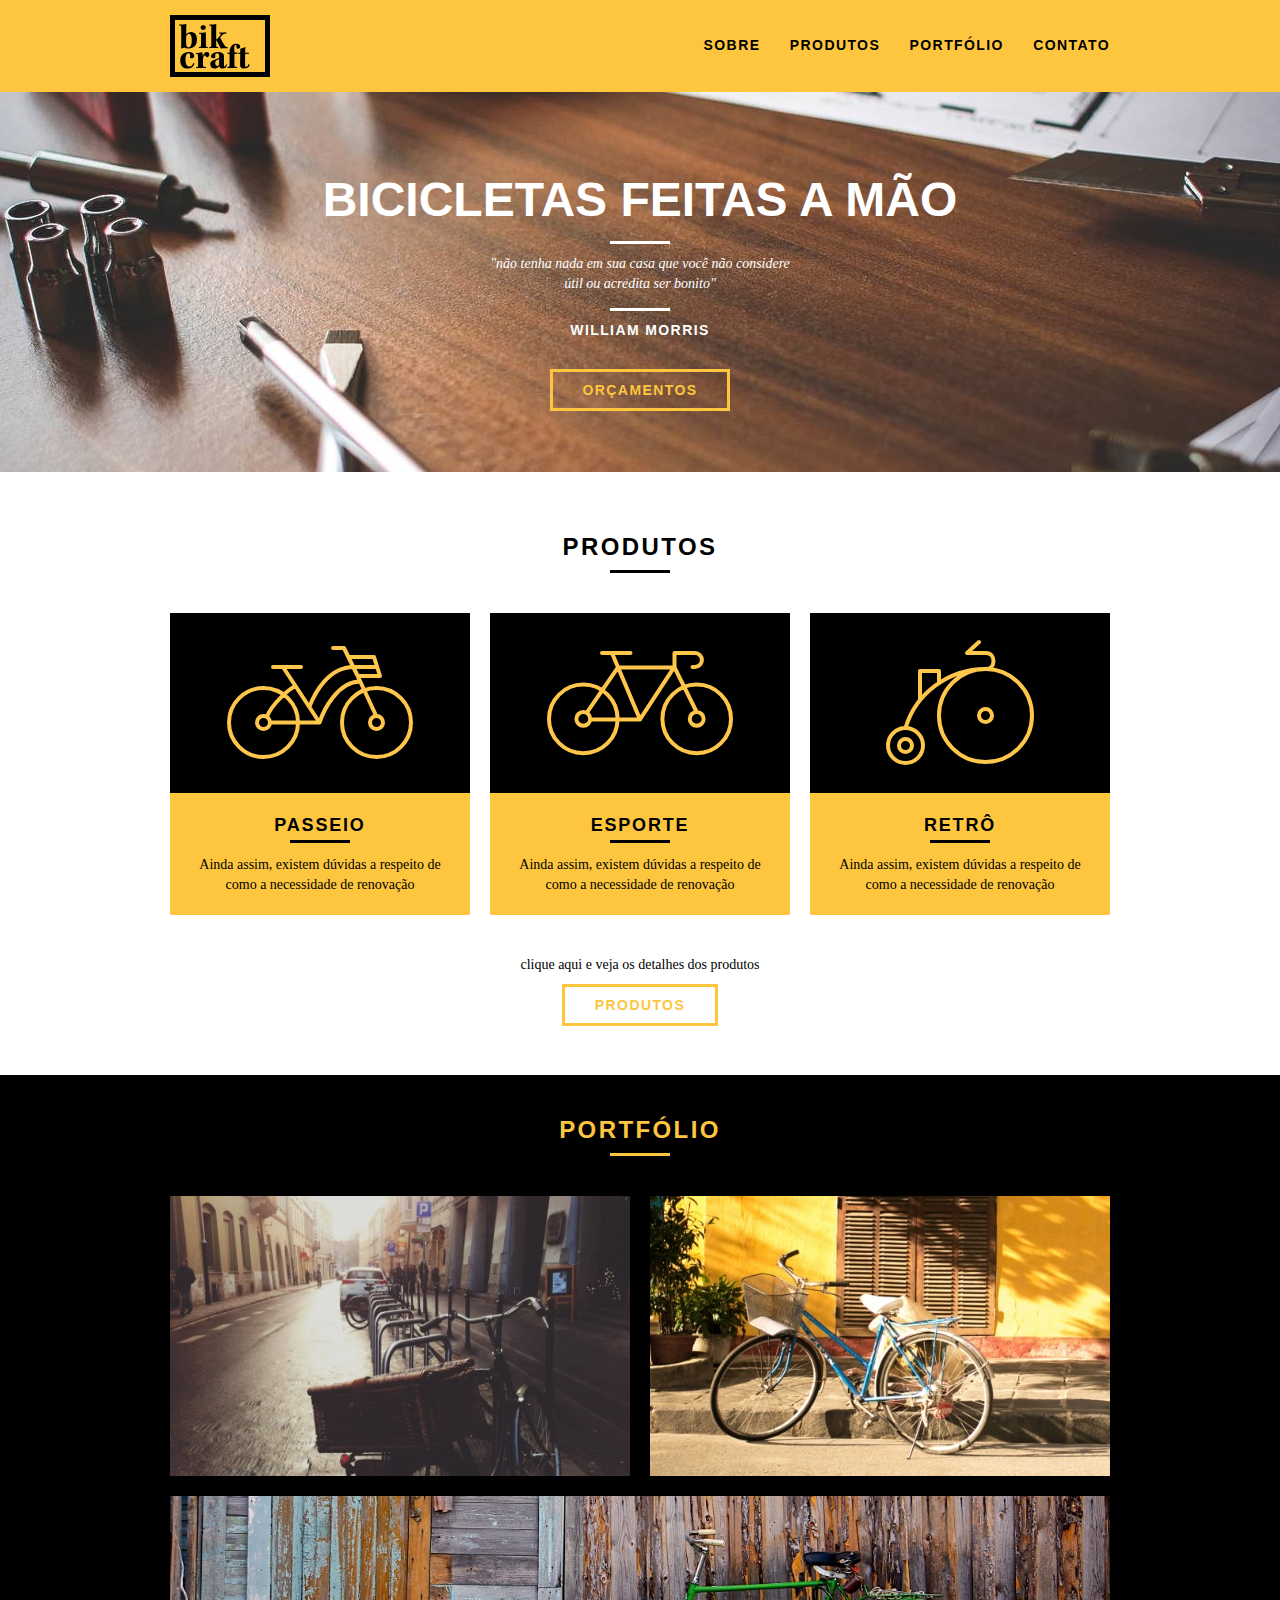
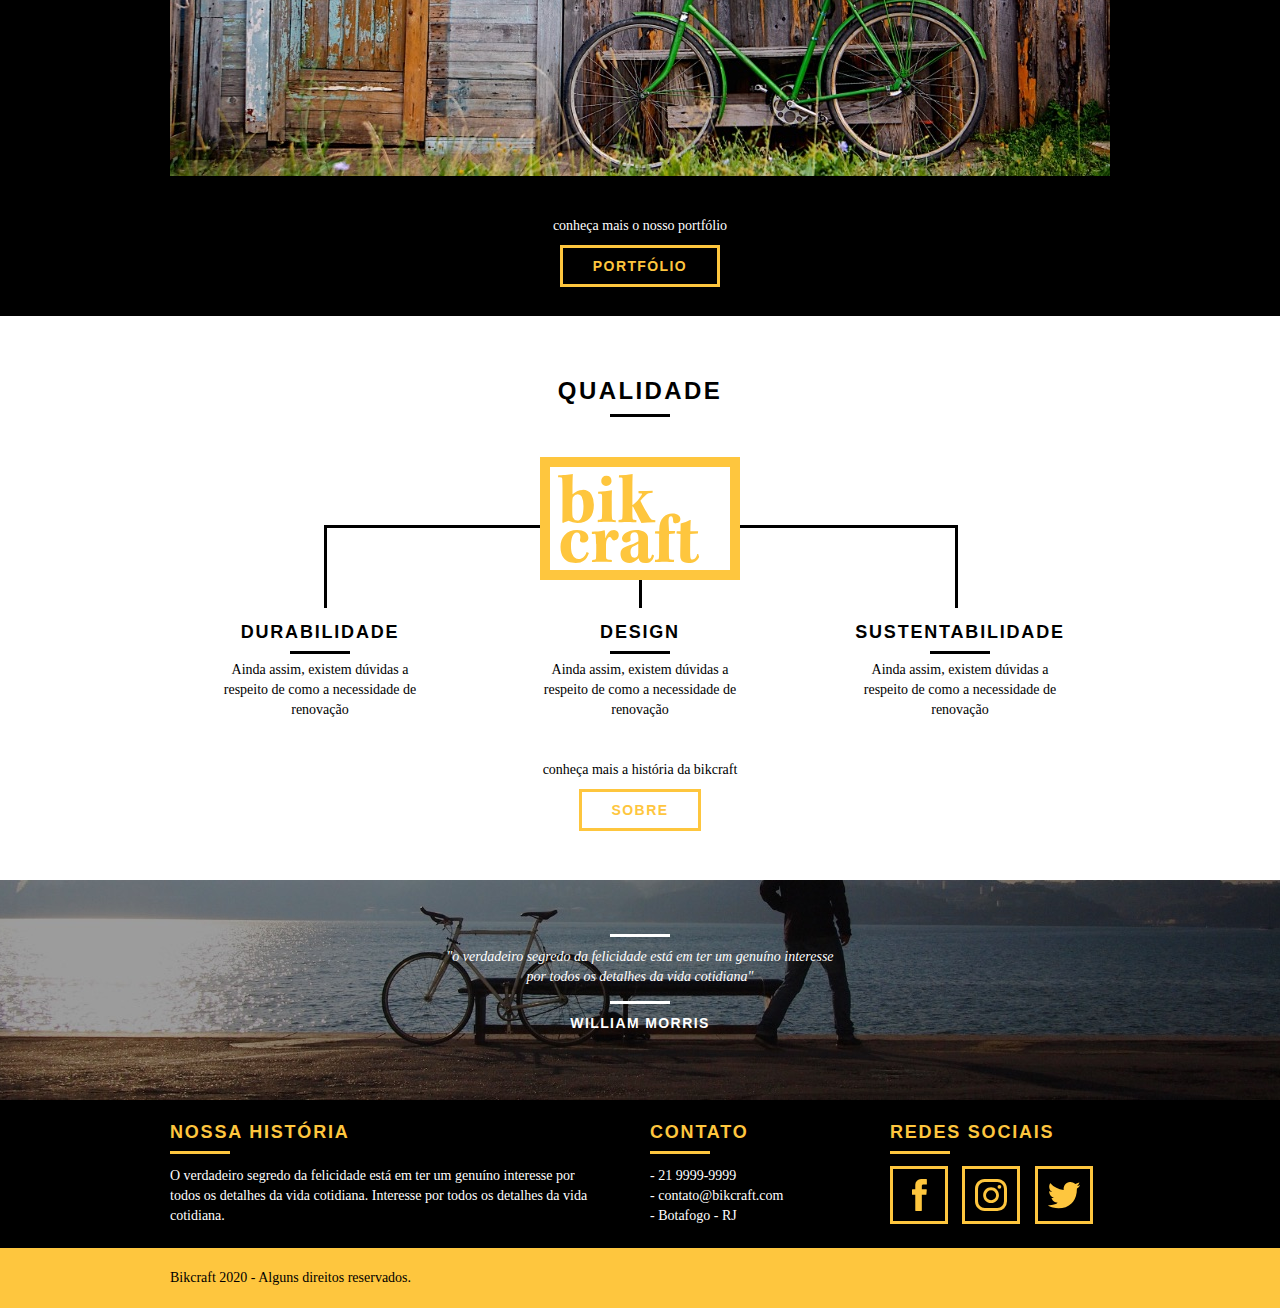
==== index.html @ 092bd644 "Create contato.html" ====
<!DOCTYPE html>
<html lang="pt-br">
	<head>
		<meta charset="utf-8" />
		<title>Bikcraft</title>
		<link rel="stylesheet" href="css/normalize.css"/>
		<link rel="stylesheet" href="css/reset.css" />
		<link rel="stylesheet" href="css/grid.css" />
		<link rel="stylesheet" href="css/style.css" />
		<link rel="stylesheet" href="css/responsivo.css"/>
	</head>
	<body>
		<!-- Header do Site -->
		<header class="header">
			<div class="container">
				<a href="index.html" class="grid-4">
					<img src="img/bikcraft.svg" alt="Bikcraft" />
				</a>
				<nav class="grid-12 header_menu">
					<ul>
						<li><a href="sobre.html">Sobre</a></li>
						<li><a href="produtos.html">Produtos</a></li>
						<li><a href="portfolio.html">Portfólio</a></li>
						<li><a href="contato.html">Contato</a></li>
					</ul>
				</nav>
			</div>
		</header>
		<!-- Introdução -->
		<section class="introducao">
			<div class="container">
				<h1>Bicicletas Feitas a Mão</h1>
				<blockquote class="quote-externo">
					<p>
						"não tenha nada em sua casa que você não considere útil ou acredita
						ser bonito"
					</p>
					<cite>WILLIAM MORRIS</cite>
				</blockquote>
				<a href="produtos.html" class="btn">Orçamentos</a>
			</div>
		</section>
		<!-- Produtos -->
		<section class="produtos container">
			<h2 class="subtitulo">Produtos</h2>
			<ul class="produtos_lista">
				<li class="grid-1-3">
					<div class="produtos_icone">
						<img src="img/produtos/passeio.svg" alt="Bikcraft Passeio" />
					</div>
					<h3>Passeio</h3>
					<p>
						Ainda assim, existem dúvidas a respeito de como a necessidade de
						renovação
					</p>
				</li>
				<li class="grid-1-3">
					<div class="produtos_icone">
						<img src="img/produtos/esporte.svg" alt="Bikcraft Esporte" />
					</div>
					<h3>Esporte</h3>
					<p>
						Ainda assim, existem dúvidas a respeito de como a necessidade de
						renovação
					</p>
				</li>
				<li class="grid-1-3">
					<div class="produtos_icone">
						<img src="img/produtos/retro.svg" alt="Bikcraft Retrô" />
					</div>
					<h3>Retrô</h3>
					<p>
						Ainda assim, existem dúvidas a respeito de como a necessidade de
						renovação
					</p>
				</li>
			</ul>
			<div class="call">
				<p>clique aqui e veja os detalhes dos produtos</p>
				<a href="produtos.html" class="btn btn-preto">Produtos</a>
			</div>
		</section>
		<!-- Portfolio -->
		<section class="portfolio">
			<div class="container">
				<h2 class="subtitulo">Portfólio</h2>
				<ul class="portfolio_lista">
					<li class="grid-8">
						<img src="/img/portfolio/retro.jpg" alt="Bicicleta Retrô" />
					</li>
					<li class="grid-8">
						<img src="/img/portfolio/passeio.jpg" alt="Bicicleta Passeio" />
					</li>
					<li class="grid-16">
						<img src="/img/portfolio/esporte.jpg" alt="Bicicleta Esporte" />
					</li>
				</ul>
			</div>
			<div class="call">
				<p>conheça mais o nosso portfólio</p>
				<a href="produtos.html" class="btn">Portfólio</a>
			</div>
		</section>
		<section class="qualidade container">
			<h2 class="subtitulo">Qualidade</h2>
			<img src="/img/bikcraft-qualidade.svg" alt="Bikcraft" />
			<ul class="qualidade_lista">
				<li class="grid-1-3">
					<h3>Durabilidade</h3>
					<p>
						Ainda assim, existem dúvidas a respeito de como a necessidade de
						renovação
					</p>
				</li>
				<li class="grid-1-3">
					<h3>Design</h3>
					<p>
						Ainda assim, existem dúvidas a respeito de como a necessidade de
						renovação
					</p>
				</li>
				<li class="grid-1-3">
					<h3>Sustentabilidade</h3>
					<p>
						Ainda assim, existem dúvidas a respeito de como a necessidade de
						renovação
					</p>
				</li>
			</ul>
			<div class="call">
				<p>conheça mais a história da bikcraft</p>
				<a href="sobre.html" class="btn btn-preto">Sobre</a>
			</div>
		</section>
		<section class="quebra">
			<blockquote class="quote-externo container">
				<p>
					"o verdadeiro segredo da felicidade está em ter um genuíno interesse
					por todos os detalhes da vida cotidiana"
				</p>
				<cite>WILLIAM MORRIS</cite>
			</blockquote>
		</section>

		<footer>
			<div class="footer">
				<div class="container">
					<div class="grid-8 footer_historia">
						<h3>Nossa História</h3>
						<p>
							O verdadeiro segredo da felicidade está em ter um genuíno
							interesse por todos os detalhes da vida cotidiana. Interesse por
							todos os detalhes da vida cotidiana.
						</p>
					</div>
					<div class="grid-4 footer_contato">
						<h3>Contato</h3>
						<ul>
							<li>- 21 9999-9999</li>
							<li>- contato@bikcraft.com</li>
							<li>- Botafogo - RJ</li>
						</ul>
					</div>
					<div class="grid-4 footer_redes">
						<h3>Redes Sociais</h3>
						<ul>
							<li>
								<a href="http://facebook.com" target="_blank"
									><img src="img/redes-sociais/facebook.svg" alt="Facebook"
								/></a>
							</li>

							<li>
								<a href="http://instagram.com" target="_blank"
									><img src="img/redes-sociais/instagram.svg" alt="Instagram"
								/></a>
							</li>

							<li>
								<a href="http://twitter.com" target="_blank"
									><img src="img/redes-sociais/twitter.svg" alt="Twitter"
								/></a>
							</li>
						</ul>
					</div>
				</div>
			</div>

			<div class="copy">
				<div class="container">
					<p class="grid-16">Bikcraft 2020 - Alguns direitos reservados.</p>
				</div>
			</div>
		</footer>
		<script type="texte/javascript" src="/js/simple-slide.js"></script>
		<script type="texte/javascript" src="/js/script.js"></script>
	</body>
</html>
---- css/grid.css ----
*, *:before, *:after {
	-webkit-box-sizing: border-box; 
	-moz-box-sizing: border-box; 
	box-sizing: border-box;
  }
  
  .container {
	  width: 960px;
	  margin: 0 auto;
	  padding: 0px;
	  position: relative;
  }
  
  .container:after, .container:before {
	  content: " ";
	  display: table;
  }
  
  .container:after {
	  clear: both;
  }
  
  .grid-1, .grid-2, .grid-3, .grid-4, .grid-5, .grid-6, .grid-7, .grid-8, .grid-9, .grid-10, .grid-11, .grid-12, .grid-13, .grid-14, .grid-15, .grid-16, .grid-1-3 {
	  float: left;
	  margin-left: 10px;
	  margin-right: 10px;
  }
  
  .grid-1 	{width: 40px;}
  .grid-2 	{width: 100px;}
  .grid-3 	{width: 160px;}
  .grid-4 	{width: 220px;}
  .grid-5 	{width: 280px;}
  .grid-6 	{width: 340px;}
  .grid-7 	{width: 400px;}
  .grid-8 	{width: 460px;}
  .grid-9 	{width: 520px;}
  .grid-10 	{width: 580px;}
  .grid-11 	{width: 640px;}
  .grid-12 	{width: 700px;}
  .grid-13 	{width: 760px;}
  .grid-14 	{width: 820px;}
  .grid-15 	{width: 880px;}
  .grid-16 	{width: 940px;}
  .grid-1-3	{width: 300px;}
  
  @media only screen and (min-width: 788px) and (max-width: 979px) {
  
  .container {
	  width: 768px;
  }
  
  .grid-1	{width: 28px;}
  .grid-2	{width: 76px;}
  .grid-3	{width: 124px;}
  .grid-4	{width: 172px;}
  .grid-5	{width: 220px;}
  .grid-6	{width: 268px;}
  .grid-7	{width: 316px;}
  .grid-8	{width: 364px;}
  .grid-9	{width: 412px;}
  .grid-10	{width: 460px;}
  .grid-11	{width: 508px;}
  .grid-12	{width: 556px;}
  .grid-13	{width: 604px;}
  .grid-14	{width: 652px;}
  .grid-15	{width: 700px;}
  .grid-16	{width: 748px;}
  .grid-1-3	{width: 236px;}
  
  }
  
  @media only screen and (max-width: 787px) {
  .container {
	  width: 300px;
  }
  
  .grid-1, .grid-2, .grid-3, .grid-4, .grid-5, .grid-6, .grid-7, .grid-8, .grid-9, .grid-10, .grid-11, .grid-12, .grid-13, .grid-14, .grid-15, .grid-16, .grid-1-3 {
	  width: 300px;
	  margin: 0 0 20px 0;
	  float: none;
  }
  
  }
---- css/style.css ----
/* Estilos Gerais */

body {
	font-family: Arial, Helvetica, sans-serif;
}

p {
	font-family: Georgia, "Times New Roman", serif;
	font-size: 14px;
	line-height: 20px;
}

img {
	display: block;
	max-width: 100%;
}

.btn {
	border: 3px solid #fec63e;
	padding: 10px 30px;
	color: #fec63e;
	font-size: 14px;
	line-height: 20px;
	text-transform: uppercase;
	font-weight: bold;
	letter-spacing: .1em;
}

.btn:hover {
	color: #fff;
	border-color: #fff;
}

.btn.btn-preto:hover {
	color: #000;
	border-color: #000;
}

.subtitulo {
	font-size: 24px;
	line-height: 30px;
	font-weight: bold;
	letter-spacing: .1em;
	color: #000;
	text-transform: uppercase;
	text-align: center;
	margin-bottom: 40px;
}

.subtitulo:after {
	content: "";
	display: block;
	width: 60px;
	height: 3px;
	background: #000;
	margin: 8px auto;
}

.subtitulo-interno {
	font-size: 24px;
	line-height: 30px;
	font-weight: bold;
	letter-spacing: .1em;
	color: #000;
	text-transform: uppercase;
	margin-bottom: 20px;
}

.subtitulo-interno:after {
	content: "";
	display: block;
	width: 60px;
	height: 3px;
	background: #000;
	margin: 8px 0;
}

/* Header */

.header {
	position: fixed;
	top: 0;
	width: 100%;
	background: #fec63e; /* Amarelo */
	padding: 15px 0;
	z-index: 10;
}

.header_menu {
	text-align: right;
}

.header_menu ul li {
	display: inline-block;
	margin-left: 25px;
	margin-top: 20px;
}

.header_menu ul li a {
	color: #000;
	font-weight: bold;
	text-transform: uppercase;
	letter-spacing: .1em;
	font-size: 14px;
	line-height: 20px;
	padding: 10px 0;
}

.header_menu ul li a:hover {
	color: #FFF;
}

.header_menu ul li a.menu_ativo {
	color: #FFF;
}

/* Introdução */

.introducao {
	width: 100%;
	height: 380px;
	background: url("../img/bg.jpg") no-repeat center;
	background-size: cover;
	margin-top: 92px;
	text-align: center;
	padding-top: 80px;
}

.introducao h1 {
	font-size: 48px;
	color: #FFF;
	font-weight: bold;
	text-transform: uppercase;
}

.quote-externo {
	max-width: 320px;
	margin: 0 auto;
	margin-bottom: 40px;
	color: white;
}

.quote-externo p {
	font-style: italic;
}

.quote-externo p:before, .quote-externo p:after {
	content: "";
	display: block;
	width: 60px;
	height: 3px;
	background: #fff;
	margin: 14px auto 10px auto;
}

.quote-externo cite {
	font-style: normal;
	font-weight: bold;
	font-size: 14px;
	letter-spacing: .1em;
}

/*Introducao Interna*/

.introducao-interna {
	width: 100%;
	margin-top: 92px;
	height: 160px;
	text-align: center;
	color: #fff;
	padding-top: 30px;
}

.introducao-interna h1 {
	font-size: 36px;
	font-weight: bold;
	text-transform: uppercase;
}

.introducao-interna h1:after {
	content: "";
	display: block;
	width: 60px;
	height: 3px;
	background: #fff;
	margin: 6px auto 10px auto;
}


/*Produtos*/

.produtos {
	padding: 60px 0;
}

.produtos_lista li{
	background: #fec63e;
	text-align: center;
}

.produtos_lista li img {
	margin: 0 auto;
}

.produtos_lista li h3{
	font-weight: bold;
	font-size: 18px;
	line-height: 25px;
	text-transform: uppercase;
	letter-spacing: .1em;
	margin-top: 20px;
}

.produtos_lista li h3:after{
	content: "";
	display: block;
	width: 60px;
	height: 3px;
	background: #000;
	margin: 2px auto;
}

.produtos_lista li p {
	padding: 10px 20px 20px 20px;
}

.produtos_icone {
	background: #000;
	padding: 20px;
}

.call {
	padding-top: 40px;
	text-align: center;
	clear: both;
}

.call p{
	margin-bottom: 20px;
}

/*Portfólio*/

.portfolio {
	width: 100%;
	background: #000;
	padding: 40px 0;
}

.portfolio .subtitulo {
	color: #fec63e;
}

.portfolio .subtitulo:after {
	background: #fec63e;
}

.portfolio_lista li:last-child {
	margin-top: 20px;
}

.portfolio .call p {
	color: #fff;
}

/*Qualidade*/

.qualidade {
	padding: 60px 0;
}

.qualidade:after {
	content: "";
	width: 634px;
	height: 83px;
	display: block;
	background: url("../img/linhas.svg") no-repeat center;
	position: absolute;
	top: 209px;
	right: 162px;
	z-index: -1;
}

.qualidade img{
	margin: 0 auto;
}

.qualidade_lista {
	padding-top: 20px;
	overflow: auto; /* clear-fix */
}

.qualidade_lista li {
	text-align: center;
	padding: 0 40px;
}

.qualidade_lista li h3{
	font-weight: bold;
	font-size: 18px;
	line-height: 25px;
	text-transform: uppercase;
	letter-spacing: .1em;
	margin-top: 20px;
}

.qualidade_lista li h3:after{
	content: "";
	display: block;
	width: 60px;
	height: 3px;
	background: #000;
	margin: 6px auto;
}

/*Quebra*/

.quebra {
	width: 100%;
	height: 220px;
	background: url("../img/bg-footer.jpg") no-repeat center;
	background-size: cover;
	text-align: center;
	padding-top: 40px;
}

.quebra .quote-externo {
	max-width: 400px;
}

/*Footer*/

.footer {
	width: 100%;
	background: #000;
	color: #fff;
	padding: 20px 0;
}

.footer h3 {
	font-size: 18px;
	line-height: 25px;
	color: #fec63e;
	text-transform: uppercase;
	letter-spacing: .1em;
	font-weight: bold;
}

.footer h3:after {
	content: "";
	display: block;
	width: 60px;
	height: 3px;
	background: #fec63e;
	margin: 6px 0 12px 0;
}

.footer_historia {
	padding-right: 40px;
}

.footer_contato ul li {
	font-size: 14px;
	line-height: 20px;
	font-family: Georgia, "Times New Roman", serif;
}

.footer_redes ul li {
	display: inline-block;
	margin-right: 10px;
}

.footer_redes ul li a {
	border: 3px solid #fec63e;
	display: block;
	padding: 10px;
}

.footer_redes ul li a:hover {
	border-color: #fff;
}

.copy {
	width: 100%;
	background: #fec63e;
	padding: 20px 0;
}

/* JavaScript */

.js [data-slide] {
  position: relative;
}

.js [data-slide] > * {
  position: absolute;
  top: 0px;
  opacity: 0;
}

.js [data-slide] > .active {
  position: relative;
  opacity: 1;
  transition: opacity 500ms;
}

.js [data-slide-nav] {
	display: block;
	text-align: center;
	margin-top: 20px;
}

.js [data-slide-nav] button {
	display: inline-block;
	width: 12px;
	height: 12px;
	margin: 4px;
	border: none;
	padding: 0px;
	border-radius: 6px;
	text-indent: -99px;
	overflow: hidden;
	background: #1d1d1d;
}

.js [data-slide-nav] button.active {
	background: #fec63e;
}
---- css/responsivo.css ----
/* Estilo para tablet */
  @media only screen and (min-width: 788px) and (max-width: 979px) {
    /* Qualidade Home */

    .qualidade:after {
      right: 66px;
    }

    .qualidade_lista li {
      padding: 0 10px;
    }
    /* Footer */

    .footer ul li a{
      padding: 6px;
    }

    .footer ul li a img{
      width: 26px;
      height: 26px;
    }
    /* Produtos */
    .produto_item h2 {
      top: -150px;
      margin-bottom: -56px;
    }

    .produto_icone{
      padding: 41px 0;
    }

    .produto_info p {
      font-size: 14px;
      line-height: 20px;
      height: 122px;
      padding: 20px 30px;
    }
 
    .produto_info ul li {
      width: 181px;
      height: 49px;
    }
    /* Final do estilo para tablet */
  }
  /* Estilo para smartphone */
  @media only screen and (max-width: 787px) {
    /* Header */
    .header{
      position: relative;
      padding-bottom: 0;
    }
    
    .header img{
      margin: 0 auto 10px auto;
    }

    .header_menu{
      text-align: center;
    }

    .header_menu ul li{
      margin: 5px;
    }

    .header_menu ul li a {
      border: 4px solid #000;
      width: 136px;
      display: block;
      float: left;
    }
    
    .header_menu ul li a:hover{
      border-color: #fff;
    }

    .header_menu ul li a.menu_ativo {
      border-color: #fff;
    }
    /* Introdução */

    .introducao{
      margin-top: 0px;
      padding-top: 50px;
      background: url('/img/bg-mobile.jpg') no-repeat center;
	    background-size: cover;
    }

    .introducao h1 {
      font-size: 36px;
    }

    /* introdução interna */
    .introducao-interna{
      margin-top: 0px;
    }
    /* Call */
    .call {
      padding-top: 10px;
    }

    /* Footer */

    .qualidade:after {
      display: none;
    }

    /* Sobre */

    .missao_sobre p{
      padding-right: 0px;
      font-size: 14px;
      line-height: 20px;
    }

    .missao_sobre ul li{
      font-size: 14px;
      line-height: 25px;
    }

    /* Produtos */
    .produto_item h2 {
      top: -100px;
      margin-bottom: -68px;
    }

    .produto_icone{
      padding: 41px 0;
    }

    .produto_info p {
      font-size: 14px;
      line-height: 20px;
      height: auto;
      padding: 20px 30px;
    }
 
    .produto_info ul li {
      width: 149px;
      height: 49px;
      font-size: 14px;
      line-height: 20px;
      padding-top: 16px;
    }

    .form {
      padding-right: 0px;
    }

    .orcamento_dados ul{
      padding-right: 0px;
    }

    /* Contato */

    .contato-form{
      padding-right: 0px;
      margin-bottom: 40px;
    }

  }
  /* Final do estilo para smartphone */
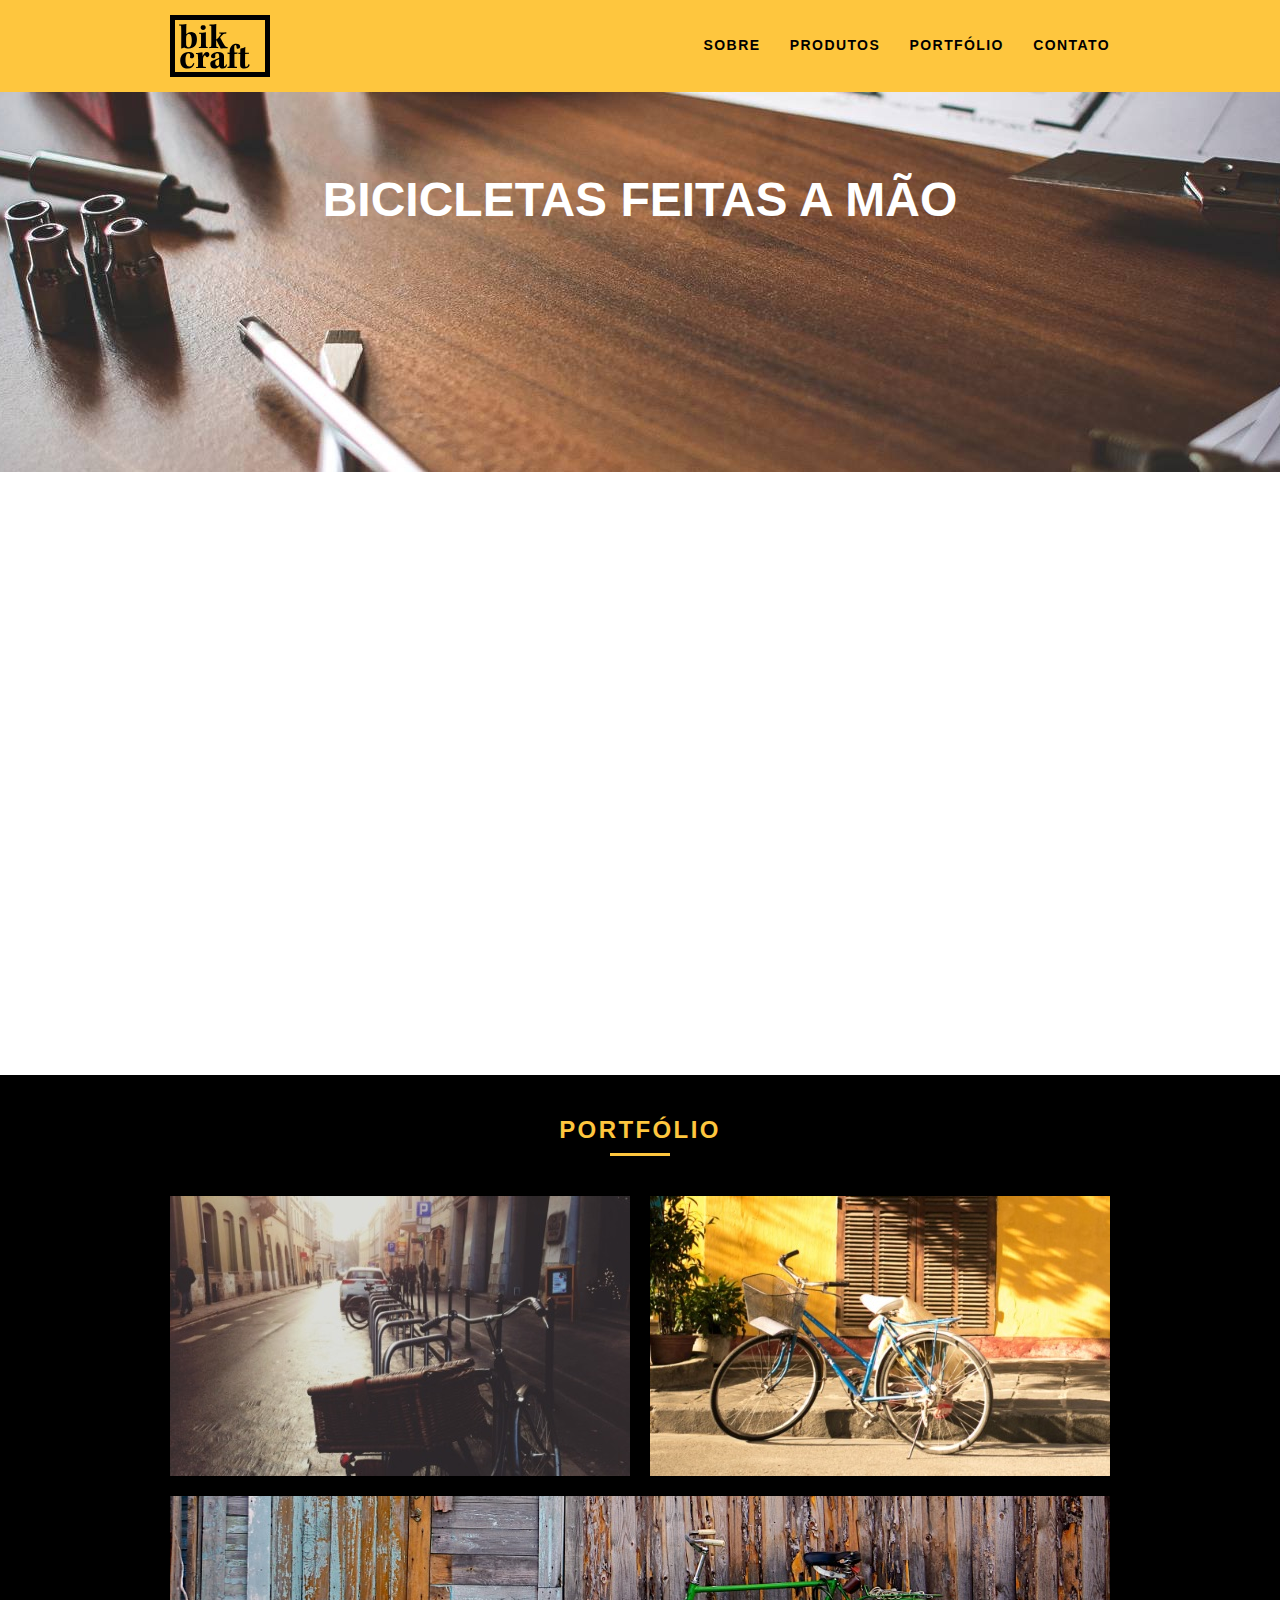
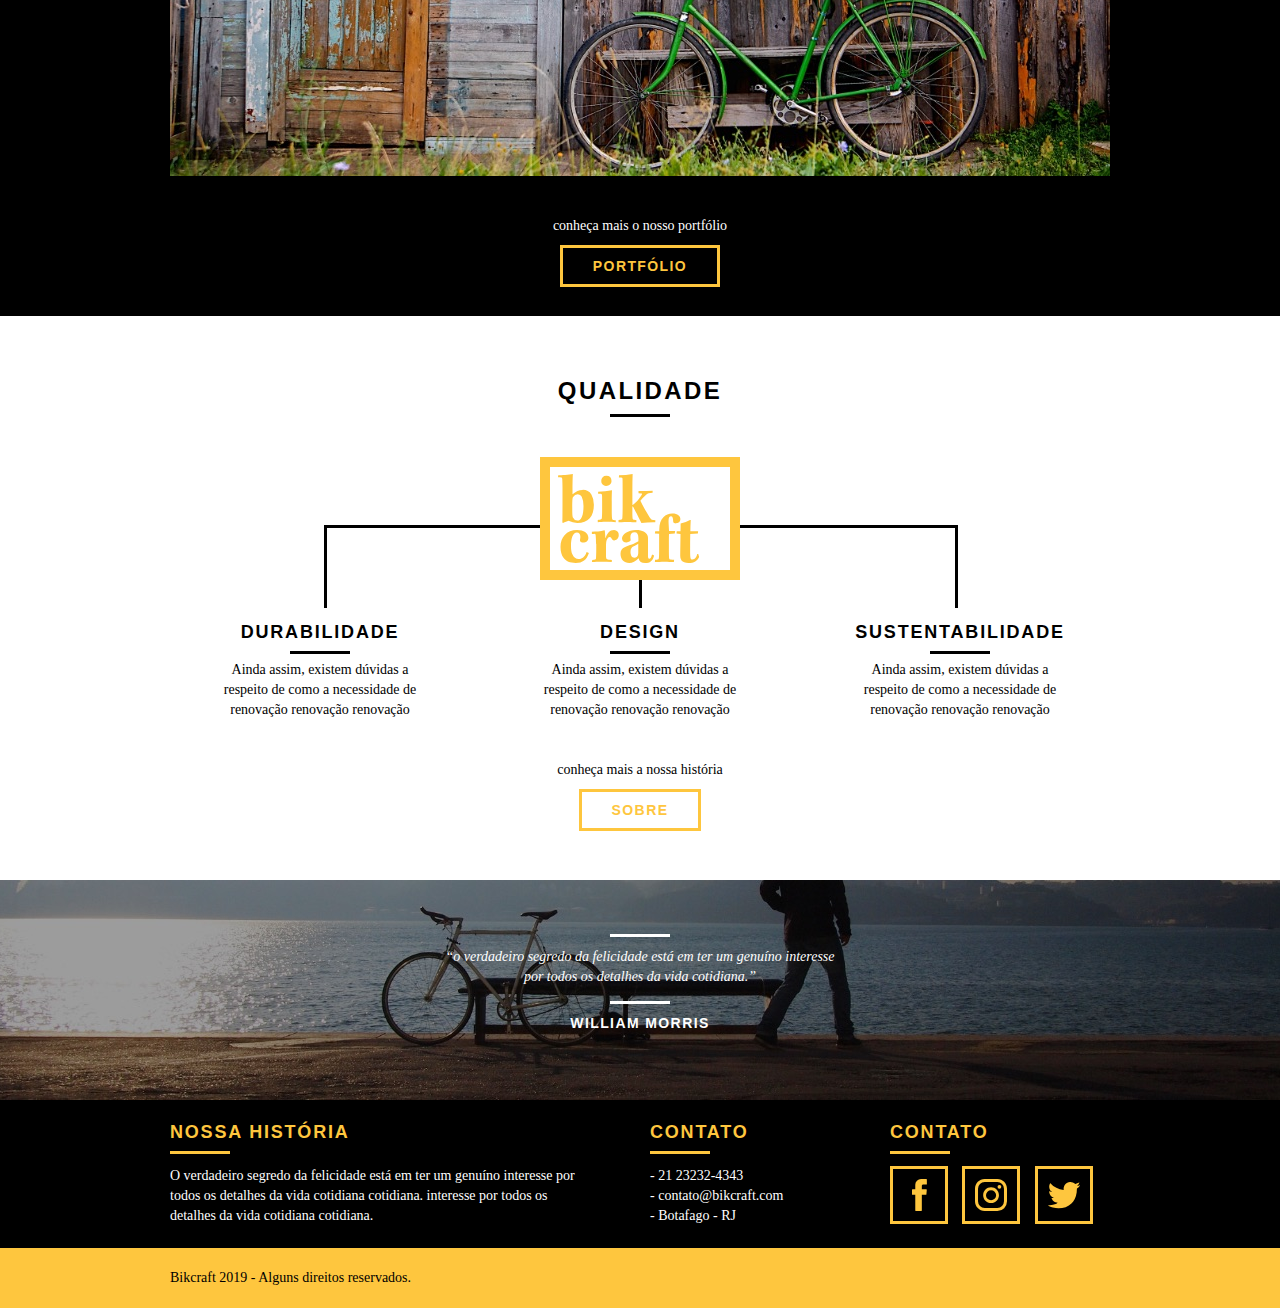
==== commit d2ec1113: "Update sobre.html" ====
--- a/index.html
+++ b/index.html
@@ -3,14 +3,16 @@
 	<head>
 		<meta charset="utf-8" />
 		<title>Bikcraft</title>
-		<link rel="stylesheet" href="css/normalize.css"/>
+		<link rel="stylesheet" href="css/normalize.css" />
 		<link rel="stylesheet" href="css/reset.css" />
 		<link rel="stylesheet" href="css/grid.css" />
 		<link rel="stylesheet" href="css/style.css" />
-		<link rel="stylesheet" href="css/responsivo.css"/>
+		<link rel="stylesheet" href="css/responsivo.css" />
+		<script>
+			document.documentElement.classList.add('js');
+		</script>
 	</head>
 	<body>
-		<!-- Header do Site -->
 		<header class="header">
 			<div class="container">
 				<a href="index.html" class="grid-4">
@@ -26,22 +28,22 @@
 				</nav>
 			</div>
 		</header>
-		<!-- Introdução -->
+
 		<section class="introducao">
 			<div class="container">
-				<h1>Bicicletas Feitas a Mão</h1>
-				<blockquote class="quote-externo">
-					<p>
-						"não tenha nada em sua casa que você não considere útil ou acredita
-						ser bonito"
+				<h1 data-anime="400" class="fadeInDown">Bicicletas Feitas a Mão</h1>
+				<blockquote data-anime="800" class="fadeInDown quote-externo">
+					<p>
+						“não tenha nada em sua casa que você não considere útil ou acredita
+						ser bonito”
 					</p>
 					<cite>WILLIAM MORRIS</cite>
 				</blockquote>
-				<a href="produtos.html" class="btn">Orçamentos</a>
-			</div>
-		</section>
-		<!-- Produtos -->
-		<section class="produtos container">
+				<a data-anime="1200" href="produtos.html" class="btn">Orçamento</a>
+			</div>
+		</section>
+
+		<section class="produtos container fadeInDown" data-anime="1600">
 			<h2 class="subtitulo">Produtos</h2>
 			<ul class="produtos_lista">
 				<li class="grid-1-3">
@@ -51,92 +53,98 @@
 					<h3>Passeio</h3>
 					<p>
 						Ainda assim, existem dúvidas a respeito de como a necessidade de
-						renovação
-					</p>
-				</li>
+						renovação.
+					</p>
+				</li>
+
 				<li class="grid-1-3">
 					<div class="produtos_icone">
-						<img src="img/produtos/esporte.svg" alt="Bikcraft Esporte" />
+						<img src="img/produtos/esporte.svg" alt="Bikcraft Passeio" />
 					</div>
 					<h3>Esporte</h3>
 					<p>
 						Ainda assim, existem dúvidas a respeito de como a necessidade de
-						renovação
-					</p>
-				</li>
+						renovação.
+					</p>
+				</li>
+
 				<li class="grid-1-3">
 					<div class="produtos_icone">
-						<img src="img/produtos/retro.svg" alt="Bikcraft Retrô" />
+						<img src="img/produtos/retro.svg" alt="Bikcraft Passeio" />
 					</div>
 					<h3>Retrô</h3>
 					<p>
 						Ainda assim, existem dúvidas a respeito de como a necessidade de
-						renovação
+						renovação.
 					</p>
 				</li>
 			</ul>
+
 			<div class="call">
 				<p>clique aqui e veja os detalhes dos produtos</p>
 				<a href="produtos.html" class="btn btn-preto">Produtos</a>
 			</div>
 		</section>
-		<!-- Portfolio -->
+		<!-- Fecha Produtos -->
+
 		<section class="portfolio">
 			<div class="container">
 				<h2 class="subtitulo">Portfólio</h2>
 				<ul class="portfolio_lista">
 					<li class="grid-8">
-						<img src="/img/portfolio/retro.jpg" alt="Bicicleta Retrô" />
+						<img src="img/portfolio/retro.jpg" alt="Bicicleta Retrô" />
 					</li>
 					<li class="grid-8">
-						<img src="/img/portfolio/passeio.jpg" alt="Bicicleta Passeio" />
+						<img src="img/portfolio/passeio.jpg" alt="Bicicleta Passeio" />
 					</li>
 					<li class="grid-16">
-						<img src="/img/portfolio/esporte.jpg" alt="Bicicleta Esporte" />
+						<img src="img/portfolio/esporte.jpg" alt="Bicicleta Esporte" />
 					</li>
 				</ul>
-			</div>
-			<div class="call">
-				<p>conheça mais o nosso portfólio</p>
-				<a href="produtos.html" class="btn">Portfólio</a>
-			</div>
-		</section>
+				<div class="call">
+					<p>conheça mais o nosso portfólio</p>
+					<a href="portfolio.html" class="btn">Portfólio</a>
+				</div>
+			</div>
+		</section>
+
 		<section class="qualidade container">
 			<h2 class="subtitulo">Qualidade</h2>
-			<img src="/img/bikcraft-qualidade.svg" alt="Bikcraft" />
+			<img src="img/bikcraft-qualidade.svg" alt="Bikcraft" />
 			<ul class="qualidade_lista">
 				<li class="grid-1-3">
 					<h3>Durabilidade</h3>
 					<p>
 						Ainda assim, existem dúvidas a respeito de como a necessidade de
-						renovação
+						renovação renovação renovação
 					</p>
 				</li>
 				<li class="grid-1-3">
 					<h3>Design</h3>
 					<p>
 						Ainda assim, existem dúvidas a respeito de como a necessidade de
-						renovação
+						renovação renovação renovação
 					</p>
 				</li>
 				<li class="grid-1-3">
 					<h3>Sustentabilidade</h3>
 					<p>
 						Ainda assim, existem dúvidas a respeito de como a necessidade de
-						renovação
+						renovação renovação renovação
 					</p>
 				</li>
 			</ul>
 			<div class="call">
-				<p>conheça mais a história da bikcraft</p>
+				<p>conheça mais a nossa história</p>
 				<a href="sobre.html" class="btn btn-preto">Sobre</a>
 			</div>
 		</section>
+
 		<section class="quebra">
 			<blockquote class="quote-externo container">
 				<p>
-					"o verdadeiro segredo da felicidade está em ter um genuíno interesse
-					por todos os detalhes da vida cotidiana"
+					“o verdadeiro segredo da felicidade está em ter um genuíno interesse
+					por todos os detalhes da vida cotidiana.”
 				</p>
 				<cite>WILLIAM MORRIS</cite>
 			</blockquote>
@@ -149,36 +157,36 @@
 						<h3>Nossa História</h3>
 						<p>
 							O verdadeiro segredo da felicidade está em ter um genuíno
-							interesse por todos os detalhes da vida cotidiana. Interesse por
-							todos os detalhes da vida cotidiana.
+							interesse por todos os detalhes da vida cotidiana cotidiana.
+							interesse por todos os detalhes da vida cotidiana cotidiana.
 						</p>
 					</div>
+
 					<div class="grid-4 footer_contato">
 						<h3>Contato</h3>
 						<ul>
-							<li>- 21 9999-9999</li>
+							<li>- 21 23232-4343</li>
 							<li>- contato@bikcraft.com</li>
-							<li>- Botafogo - RJ</li>
+							<li>- Botafago - RJ</li>
 						</ul>
 					</div>
+
 					<div class="grid-4 footer_redes">
-						<h3>Redes Sociais</h3>
+						<h3>Contato</h3>
 						<ul>
 							<li>
 								<a href="http://facebook.com" target="_blank"
-									><img src="img/redes-sociais/facebook.svg" alt="Facebook"
+									><img src="img/redes-sociais/facebook.svg"
 								/></a>
 							</li>
-
 							<li>
 								<a href="http://instagram.com" target="_blank"
-									><img src="img/redes-sociais/instagram.svg" alt="Instagram"
+									><img src="img/redes-sociais/instagram.svg"
 								/></a>
 							</li>
-
 							<li>
 								<a href="http://twitter.com" target="_blank"
-									><img src="img/redes-sociais/twitter.svg" alt="Twitter"
+									><img src="img/redes-sociais/twitter.svg"
 								/></a>
 							</li>
 						</ul>
@@ -188,11 +196,14 @@
 
 			<div class="copy">
 				<div class="container">
-					<p class="grid-16">Bikcraft 2020 - Alguns direitos reservados.</p>
+					<p class="grid-16">Bikcraft 2019 - Alguns direitos reservados.</p>
 				</div>
 			</div>
 		</footer>
-		<script type="texte/javascript" src="/js/simple-slide.js"></script>
-		<script type="texte/javascript" src="/js/script.js"></script>
+
+		<!-- JavaScript -->
+		<script src="./js/simple-anime.js"></script>
+		<script src="./js/script.js"></script>
+		<!-- JavaScript -->
 	</body>
 </html>
--- a/css/grid.css
+++ b/css/grid.css
@@ -1,84 +1,184 @@
-*, *:before, *:after {
-	-webkit-box-sizing: border-box; 
-	-moz-box-sizing: border-box; 
+*,
+*:before,
+*:after {
+	-webkit-box-sizing: border-box;
+	-moz-box-sizing: border-box;
 	box-sizing: border-box;
-  }
-  
-  .container {
-	  width: 960px;
-	  margin: 0 auto;
-	  padding: 0px;
-	  position: relative;
-  }
-  
-  .container:after, .container:before {
-	  content: " ";
-	  display: table;
-  }
-  
-  .container:after {
-	  clear: both;
-  }
-  
-  .grid-1, .grid-2, .grid-3, .grid-4, .grid-5, .grid-6, .grid-7, .grid-8, .grid-9, .grid-10, .grid-11, .grid-12, .grid-13, .grid-14, .grid-15, .grid-16, .grid-1-3 {
-	  float: left;
-	  margin-left: 10px;
-	  margin-right: 10px;
-  }
-  
-  .grid-1 	{width: 40px;}
-  .grid-2 	{width: 100px;}
-  .grid-3 	{width: 160px;}
-  .grid-4 	{width: 220px;}
-  .grid-5 	{width: 280px;}
-  .grid-6 	{width: 340px;}
-  .grid-7 	{width: 400px;}
-  .grid-8 	{width: 460px;}
-  .grid-9 	{width: 520px;}
-  .grid-10 	{width: 580px;}
-  .grid-11 	{width: 640px;}
-  .grid-12 	{width: 700px;}
-  .grid-13 	{width: 760px;}
-  .grid-14 	{width: 820px;}
-  .grid-15 	{width: 880px;}
-  .grid-16 	{width: 940px;}
-  .grid-1-3	{width: 300px;}
-  
-  @media only screen and (min-width: 788px) and (max-width: 979px) {
-  
-  .container {
-	  width: 768px;
-  }
-  
-  .grid-1	{width: 28px;}
-  .grid-2	{width: 76px;}
-  .grid-3	{width: 124px;}
-  .grid-4	{width: 172px;}
-  .grid-5	{width: 220px;}
-  .grid-6	{width: 268px;}
-  .grid-7	{width: 316px;}
-  .grid-8	{width: 364px;}
-  .grid-9	{width: 412px;}
-  .grid-10	{width: 460px;}
-  .grid-11	{width: 508px;}
-  .grid-12	{width: 556px;}
-  .grid-13	{width: 604px;}
-  .grid-14	{width: 652px;}
-  .grid-15	{width: 700px;}
-  .grid-16	{width: 748px;}
-  .grid-1-3	{width: 236px;}
-  
-  }
-  
-  @media only screen and (max-width: 787px) {
-  .container {
-	  width: 300px;
-  }
-  
-  .grid-1, .grid-2, .grid-3, .grid-4, .grid-5, .grid-6, .grid-7, .grid-8, .grid-9, .grid-10, .grid-11, .grid-12, .grid-13, .grid-14, .grid-15, .grid-16, .grid-1-3 {
-	  width: 300px;
-	  margin: 0 0 20px 0;
-	  float: none;
-  }
-  
-  }+}
+
+.container {
+	width: 960px;
+	margin: 0 auto;
+	padding: 0px;
+	position: relative;
+}
+
+.container:after,
+.container:before {
+	content: ' ';
+	display: table;
+}
+
+.container:after {
+	clear: both;
+}
+
+.grid-1,
+.grid-2,
+.grid-3,
+.grid-4,
+.grid-5,
+.grid-6,
+.grid-7,
+.grid-8,
+.grid-9,
+.grid-10,
+.grid-11,
+.grid-12,
+.grid-13,
+.grid-14,
+.grid-15,
+.grid-16,
+.grid-1-3 {
+	float: left;
+	margin-left: 10px;
+	margin-right: 10px;
+}
+
+.grid-1 {
+	width: 40px;
+}
+.grid-2 {
+	width: 100px;
+}
+.grid-3 {
+	width: 160px;
+}
+.grid-4 {
+	width: 220px;
+}
+.grid-5 {
+	width: 280px;
+}
+.grid-6 {
+	width: 340px;
+}
+.grid-7 {
+	width: 400px;
+}
+.grid-8 {
+	width: 460px;
+}
+.grid-9 {
+	width: 520px;
+}
+.grid-10 {
+	width: 580px;
+}
+.grid-11 {
+	width: 640px;
+}
+.grid-12 {
+	width: 700px;
+}
+.grid-13 {
+	width: 760px;
+}
+.grid-14 {
+	width: 820px;
+}
+.grid-15 {
+	width: 880px;
+}
+.grid-16 {
+	width: 940px;
+}
+.grid-1-3 {
+	width: 300px;
+}
+
+@media only screen and (min-width: 788px) and (max-width: 979px) {
+	.container {
+		width: 768px;
+	}
+
+	.grid-1 {
+		width: 28px;
+	}
+	.grid-2 {
+		width: 76px;
+	}
+	.grid-3 {
+		width: 124px;
+	}
+	.grid-4 {
+		width: 172px;
+	}
+	.grid-5 {
+		width: 220px;
+	}
+	.grid-6 {
+		width: 268px;
+	}
+	.grid-7 {
+		width: 316px;
+	}
+	.grid-8 {
+		width: 364px;
+	}
+	.grid-9 {
+		width: 412px;
+	}
+	.grid-10 {
+		width: 460px;
+	}
+	.grid-11 {
+		width: 508px;
+	}
+	.grid-12 {
+		width: 556px;
+	}
+	.grid-13 {
+		width: 604px;
+	}
+	.grid-14 {
+		width: 652px;
+	}
+	.grid-15 {
+		width: 700px;
+	}
+	.grid-16 {
+		width: 748px;
+	}
+	.grid-1-3 {
+		width: 236px;
+	}
+}
+
+@media only screen and (max-width: 787px) {
+	.container {
+		width: 300px;
+	}
+
+	.grid-1,
+	.grid-2,
+	.grid-3,
+	.grid-4,
+	.grid-5,
+	.grid-6,
+	.grid-7,
+	.grid-8,
+	.grid-9,
+	.grid-10,
+	.grid-11,
+	.grid-12,
+	.grid-13,
+	.grid-14,
+	.grid-15,
+	.grid-16,
+	.grid-1-3 {
+		width: 300px;
+		margin: 0 0 20px 0;
+		float: none;
+	}
+}
--- a/css/style.css
+++ b/css/style.css
@@ -5,7 +5,7 @@
 }
 
 p {
-	font-family: Georgia, "Times New Roman", serif;
+	font-family: Georgia, 'Times New Roman', serif;
 	font-size: 14px;
 	line-height: 20px;
 }
@@ -23,7 +23,7 @@
 	line-height: 20px;
 	text-transform: uppercase;
 	font-weight: bold;
-	letter-spacing: .1em;
+	letter-spacing: 0.1em;
 }
 
 .btn:hover {
@@ -40,7 +40,7 @@
 	font-size: 24px;
 	line-height: 30px;
 	font-weight: bold;
-	letter-spacing: .1em;
+	letter-spacing: 0.1em;
 	color: #000;
 	text-transform: uppercase;
 	text-align: center;
@@ -48,7 +48,7 @@
 }
 
 .subtitulo:after {
-	content: "";
+	content: '';
 	display: block;
 	width: 60px;
 	height: 3px;
@@ -60,14 +60,14 @@
 	font-size: 24px;
 	line-height: 30px;
 	font-weight: bold;
-	letter-spacing: .1em;
+	letter-spacing: 0.1em;
 	color: #000;
 	text-transform: uppercase;
 	margin-bottom: 20px;
 }
 
 .subtitulo-interno:after {
-	content: "";
+	content: '';
 	display: block;
 	width: 60px;
 	height: 3px;
@@ -100,18 +100,18 @@
 	color: #000;
 	font-weight: bold;
 	text-transform: uppercase;
-	letter-spacing: .1em;
+	letter-spacing: 0.1em;
 	font-size: 14px;
 	line-height: 20px;
 	padding: 10px 0;
 }
 
 .header_menu ul li a:hover {
-	color: #FFF;
+	color: #fff;
 }
 
 .header_menu ul li a.menu_ativo {
-	color: #FFF;
+	color: #fff;
 }
 
 /* Introdução */
@@ -119,7 +119,7 @@
 .introducao {
 	width: 100%;
 	height: 380px;
-	background: url("../img/bg.jpg") no-repeat center;
+	background: url('../img/bg.jpg') no-repeat center;
 	background-size: cover;
 	margin-top: 92px;
 	text-align: center;
@@ -128,7 +128,7 @@
 
 .introducao h1 {
 	font-size: 48px;
-	color: #FFF;
+	color: #fff;
 	font-weight: bold;
 	text-transform: uppercase;
 }
@@ -144,8 +144,9 @@
 	font-style: italic;
 }
 
-.quote-externo p:before, .quote-externo p:after {
-	content: "";
+.quote-externo p:before,
+.quote-externo p:after {
+	content: '';
 	display: block;
 	width: 60px;
 	height: 3px;
@@ -157,7 +158,7 @@
 	font-style: normal;
 	font-weight: bold;
 	font-size: 14px;
-	letter-spacing: .1em;
+	letter-spacing: 0.1em;
 }
 
 /*Introducao Interna*/
@@ -178,7 +179,7 @@
 }
 
 .introducao-interna h1:after {
-	content: "";
+	content: '';
 	display: block;
 	width: 60px;
 	height: 3px;
@@ -186,14 +187,13 @@
 	margin: 6px auto 10px auto;
 }
 
-
 /*Produtos*/
 
 .produtos {
 	padding: 60px 0;
 }
 
-.produtos_lista li{
+.produtos_lista li {
 	background: #fec63e;
 	text-align: center;
 }
@@ -202,17 +202,17 @@
 	margin: 0 auto;
 }
 
-.produtos_lista li h3{
+.produtos_lista li h3 {
 	font-weight: bold;
 	font-size: 18px;
 	line-height: 25px;
 	text-transform: uppercase;
-	letter-spacing: .1em;
+	letter-spacing: 0.1em;
 	margin-top: 20px;
 }
 
-.produtos_lista li h3:after{
-	content: "";
+.produtos_lista li h3:after {
+	content: '';
 	display: block;
 	width: 60px;
 	height: 3px;
@@ -235,7 +235,7 @@
 	clear: both;
 }
 
-.call p{
+.call p {
 	margin-bottom: 20px;
 }
 
@@ -270,18 +270,18 @@
 }
 
 .qualidade:after {
-	content: "";
+	content: '';
 	width: 634px;
 	height: 83px;
 	display: block;
-	background: url("../img/linhas.svg") no-repeat center;
+	background: url('../img/linhas.svg') no-repeat center;
 	position: absolute;
 	top: 209px;
 	right: 162px;
 	z-index: -1;
 }
 
-.qualidade img{
+.qualidade img {
 	margin: 0 auto;
 }
 
@@ -295,17 +295,17 @@
 	padding: 0 40px;
 }
 
-.qualidade_lista li h3{
+.qualidade_lista li h3 {
 	font-weight: bold;
 	font-size: 18px;
 	line-height: 25px;
 	text-transform: uppercase;
-	letter-spacing: .1em;
+	letter-spacing: 0.1em;
 	margin-top: 20px;
 }
 
-.qualidade_lista li h3:after{
-	content: "";
+.qualidade_lista li h3:after {
+	content: '';
 	display: block;
 	width: 60px;
 	height: 3px;
@@ -318,7 +318,7 @@
 .quebra {
 	width: 100%;
 	height: 220px;
-	background: url("../img/bg-footer.jpg") no-repeat center;
+	background: url('../img/bg-footer.jpg') no-repeat center;
 	background-size: cover;
 	text-align: center;
 	padding-top: 40px;
@@ -342,12 +342,12 @@
 	line-height: 25px;
 	color: #fec63e;
 	text-transform: uppercase;
-	letter-spacing: .1em;
+	letter-spacing: 0.1em;
 	font-weight: bold;
 }
 
 .footer h3:after {
-	content: "";
+	content: '';
 	display: block;
 	width: 60px;
 	height: 3px;
@@ -362,7 +362,7 @@
 .footer_contato ul li {
 	font-size: 14px;
 	line-height: 20px;
-	font-family: Georgia, "Times New Roman", serif;
+	font-family: Georgia, 'Times New Roman', serif;
 }
 
 .footer_redes ul li {
@@ -389,19 +389,19 @@
 /* JavaScript */
 
 .js [data-slide] {
-  position: relative;
+	position: relative;
 }
 
 .js [data-slide] > * {
-  position: absolute;
-  top: 0px;
-  opacity: 0;
+	position: absolute;
+	top: 0px;
+	opacity: 0;
 }
 
 .js [data-slide] > .active {
-  position: relative;
-  opacity: 1;
-  transition: opacity 500ms;
+	position: relative;
+	opacity: 1;
+	transition: opacity 500ms;
 }
 
 .js [data-slide-nav] {
@@ -425,4 +425,18 @@
 
 .js [data-slide-nav] button.active {
 	background: #fec63e;
-}+}
+
+.js [data-anime] {
+	opacity: 0;
+}
+
+.js .fadeInDown {
+	transform: translate3d(0, -20px, 0);
+}
+
+.js .anime {
+	opacity: 1;
+	transform: none;
+	transition: opacity 800ms, transform 800ms;
+}
--- a/css/responsivo.css
+++ b/css/responsivo.css
@@ -1,162 +1,166 @@
+/*Estilo para tablets*/
+@media only screen and (min-width: 788px) and (max-width: 979px) {
+	/*Qualidade Home*/
+	.qualidade:after {
+		right: 66px;
+	}
 
-  /* Estilo para tablet */
-  @media only screen and (min-width: 788px) and (max-width: 979px) {
-    /* Qualidade Home */
+	.qualidade_lista li {
+		padding: 0 10px;
+	}
 
-    .qualidade:after {
-      right: 66px;
-    }
+	/*Footer*/
 
-    .qualidade_lista li {
-      padding: 0 10px;
-    }
-    /* Footer */
+	.footer_redes ul li a {
+		border: 3px solid #fec63e;
+		display: block;
+		padding: 6px;
+	}
 
-    .footer ul li a{
-      padding: 6px;
-    }
+	.footer_redes ul li a img {
+		width: 26px;
+		height: 26px;
+	}
 
-    .footer ul li a img{
-      width: 26px;
-      height: 26px;
-    }
-    /* Produtos */
-    .produto_item h2 {
-      top: -150px;
-      margin-bottom: -56px;
-    }
+	/*Produtos*/
 
-    .produto_icone{
-      padding: 41px 0;
-    }
+	.produto_item h2 {
+		top: -150px;
+		margin-bottom: -56px;
+	}
 
-    .produto_info p {
-      font-size: 14px;
-      line-height: 20px;
-      height: 122px;
-      padding: 20px 30px;
-    }
- 
-    .produto_info ul li {
-      width: 181px;
-      height: 49px;
-    }
-    /* Final do estilo para tablet */
-  }
-  /* Estilo para smartphone */
-  @media only screen and (max-width: 787px) {
-    /* Header */
-    .header{
-      position: relative;
-      padding-bottom: 0;
-    }
-    
-    .header img{
-      margin: 0 auto 10px auto;
-    }
+	.produto_icone {
+		padding: 41px 0;
+	}
 
-    .header_menu{
-      text-align: center;
-    }
+	.produto_info p {
+		font-size: 14px;
+		line-height: 20px;
+		height: 122px;
+		padding: 20px 30px;
+	}
 
-    .header_menu ul li{
-      margin: 5px;
-    }
+	.produto_info ul li {
+		width: 181px;
+		height: 49px;
+	}
+} /* Final do estilo para tablets */
 
-    .header_menu ul li a {
-      border: 4px solid #000;
-      width: 136px;
-      display: block;
-      float: left;
-    }
-    
-    .header_menu ul li a:hover{
-      border-color: #fff;
-    }
+/*Estilo para smartphone*/
+@media only screen and (max-width: 787px) {
+	/*Header*/
+	.header {
+		position: relative;
+		padding-bottom: 0px;
+	}
 
-    .header_menu ul li a.menu_ativo {
-      border-color: #fff;
-    }
-    /* Introdução */
+	.header img {
+		margin: 0 auto 10px auto;
+	}
 
-    .introducao{
-      margin-top: 0px;
-      padding-top: 50px;
-      background: url('/img/bg-mobile.jpg') no-repeat center;
-	    background-size: cover;
-    }
+	.header_menu {
+		text-align: center;
+	}
 
-    .introducao h1 {
-      font-size: 36px;
-    }
+	.header_menu ul li {
+		margin: 5px;
+	}
 
-    /* introdução interna */
-    .introducao-interna{
-      margin-top: 0px;
-    }
-    /* Call */
-    .call {
-      padding-top: 10px;
-    }
+	.header_menu ul li a {
+		border: 4px solid #000;
+		width: 136px;
+		display: block;
+		float: left;
+	}
 
-    /* Footer */
+	.header_menu ul li a:hover {
+		border-color: #fff;
+	}
 
-    .qualidade:after {
-      display: none;
-    }
+	.header_menu ul li a.menu_ativo {
+		border-color: #fff;
+	}
 
-    /* Sobre */
+	/*Introducao*/
 
-    .missao_sobre p{
-      padding-right: 0px;
-      font-size: 14px;
-      line-height: 20px;
-    }
+	.introducao h1 {
+		font-size: 36px;
+	}
 
-    .missao_sobre ul li{
-      font-size: 14px;
-      line-height: 25px;
-    }
+	.introducao {
+		margin-top: 0px;
+		padding-top: 40px;
+		background: url('../img/bg-mobile.jpg') no-repeat center;
+		background-size: cover;
+	}
 
-    /* Produtos */
-    .produto_item h2 {
-      top: -100px;
-      margin-bottom: -68px;
-    }
+	/*Introdução Interna*/
 
-    .produto_icone{
-      padding: 41px 0;
-    }
+	.introducao-interna {
+		margin-top: 0px;
+	}
 
-    .produto_info p {
-      font-size: 14px;
-      line-height: 20px;
-      height: auto;
-      padding: 20px 30px;
-    }
- 
-    .produto_info ul li {
-      width: 149px;
-      height: 49px;
-      font-size: 14px;
-      line-height: 20px;
-      padding-top: 16px;
-    }
+	/*Call*/
+	.call {
+		padding-top: 10px;
+	}
 
-    .form {
-      padding-right: 0px;
-    }
+	/*Qualidade Home*/
+	.qualidade:after {
+		display: none;
+	}
 
-    .orcamento_dados ul{
-      padding-right: 0px;
-    }
+	/*Sobre*/
 
-    /* Contato */
+	.missao_sobre p {
+		font-size: 14px;
+		line-height: 20px;
+		padding-right: 0px;
+	}
 
-    .contato-form{
-      padding-right: 0px;
-      margin-bottom: 40px;
-    }
+	.missao_sobre ul li {
+		font-size: 14px;
+		line-height: 25px;
+	}
 
-  }
-  /* Final do estilo para smartphone */+	/*Produtos*/
+
+	.produto_item h2 {
+		top: -100px;
+		margin-bottom: -68px;
+	}
+
+	.produto_icone {
+		padding: 41px 0;
+	}
+
+	.produto_info p {
+		font-size: 14px;
+		line-height: 20px;
+		height: auto;
+		padding: 20px 30px;
+	}
+
+	.produto_info ul li {
+		width: 149px;
+		height: 49px;
+		font-size: 14px;
+		line-height: 20px;
+		padding-top: 14px;
+	}
+
+	.form {
+		padding-right: 0px;
+	}
+
+	.orcamento_dados ul {
+		padding-right: 0px;
+	}
+
+	/*Contato*/
+
+	.contato_form {
+		padding-right: 0px;
+		margin-bottom: 40px;
+	}
+} /* Final do estilo para smartphone */
